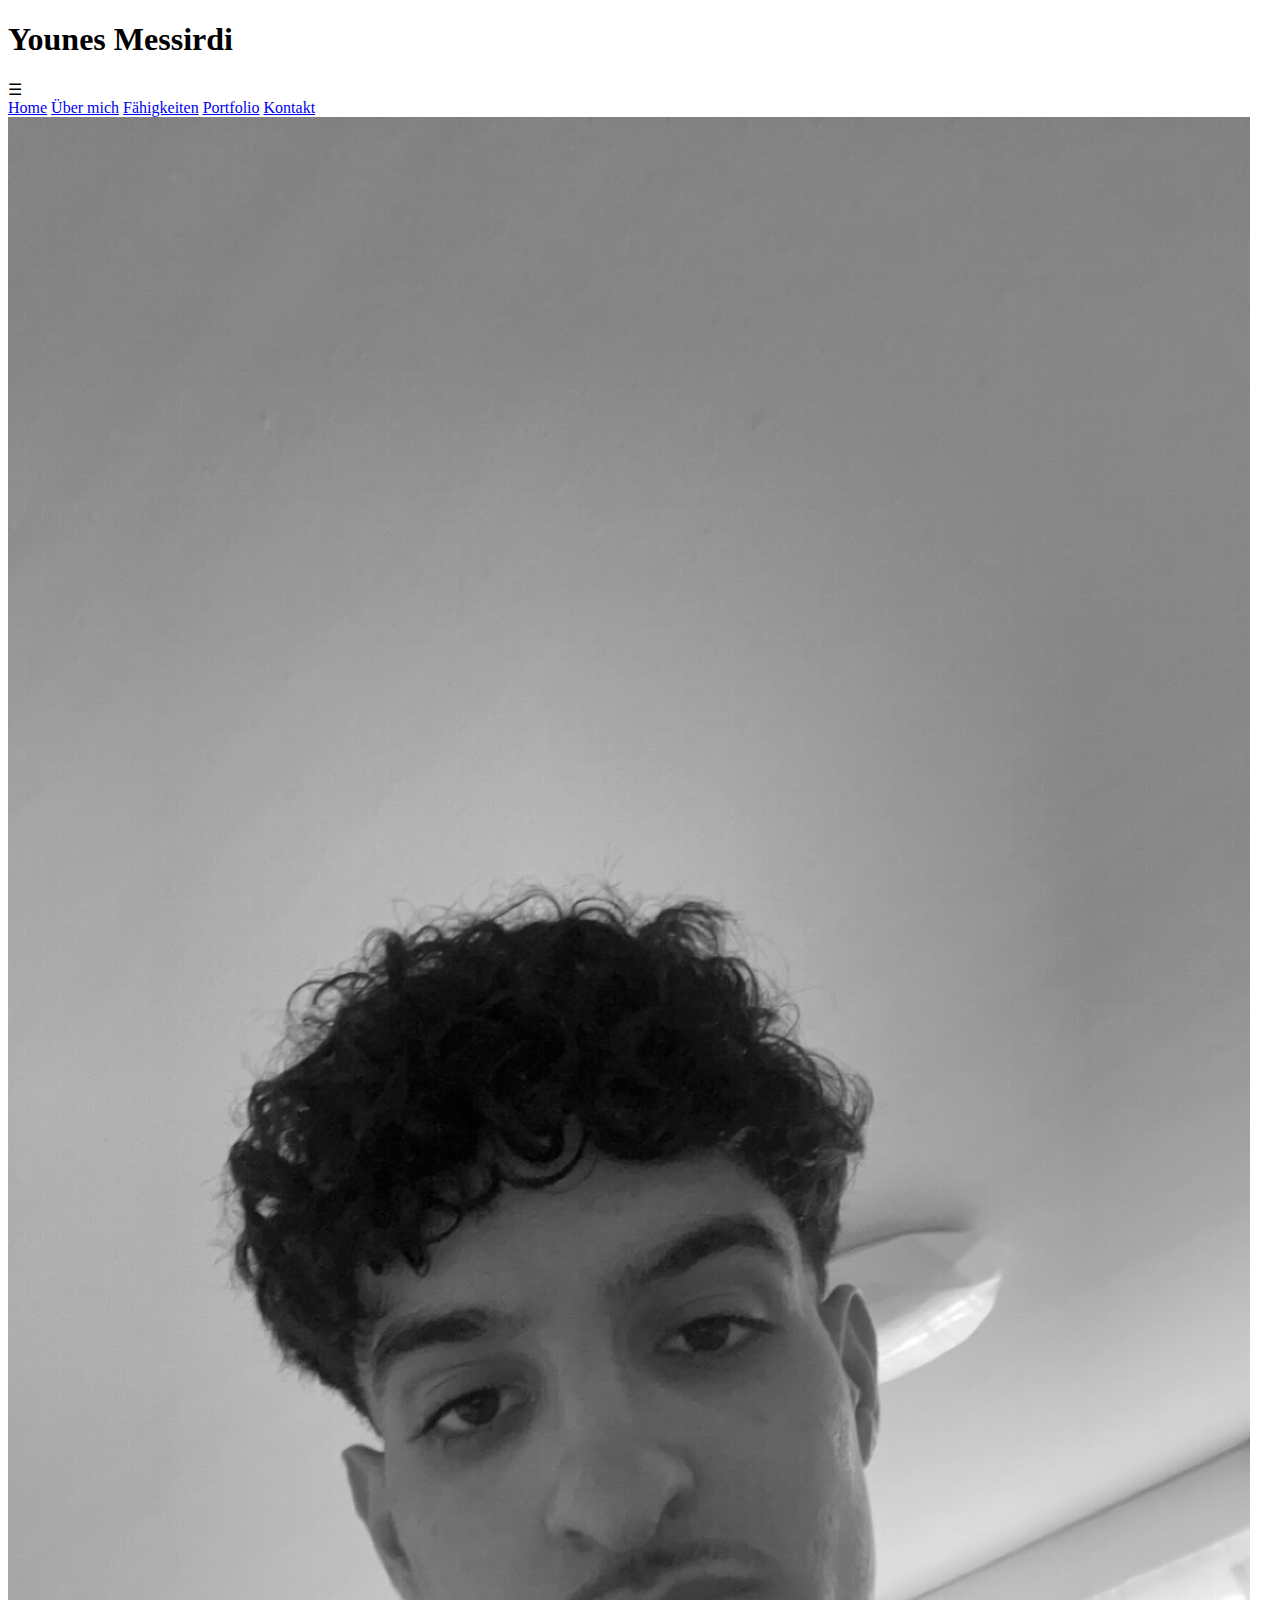
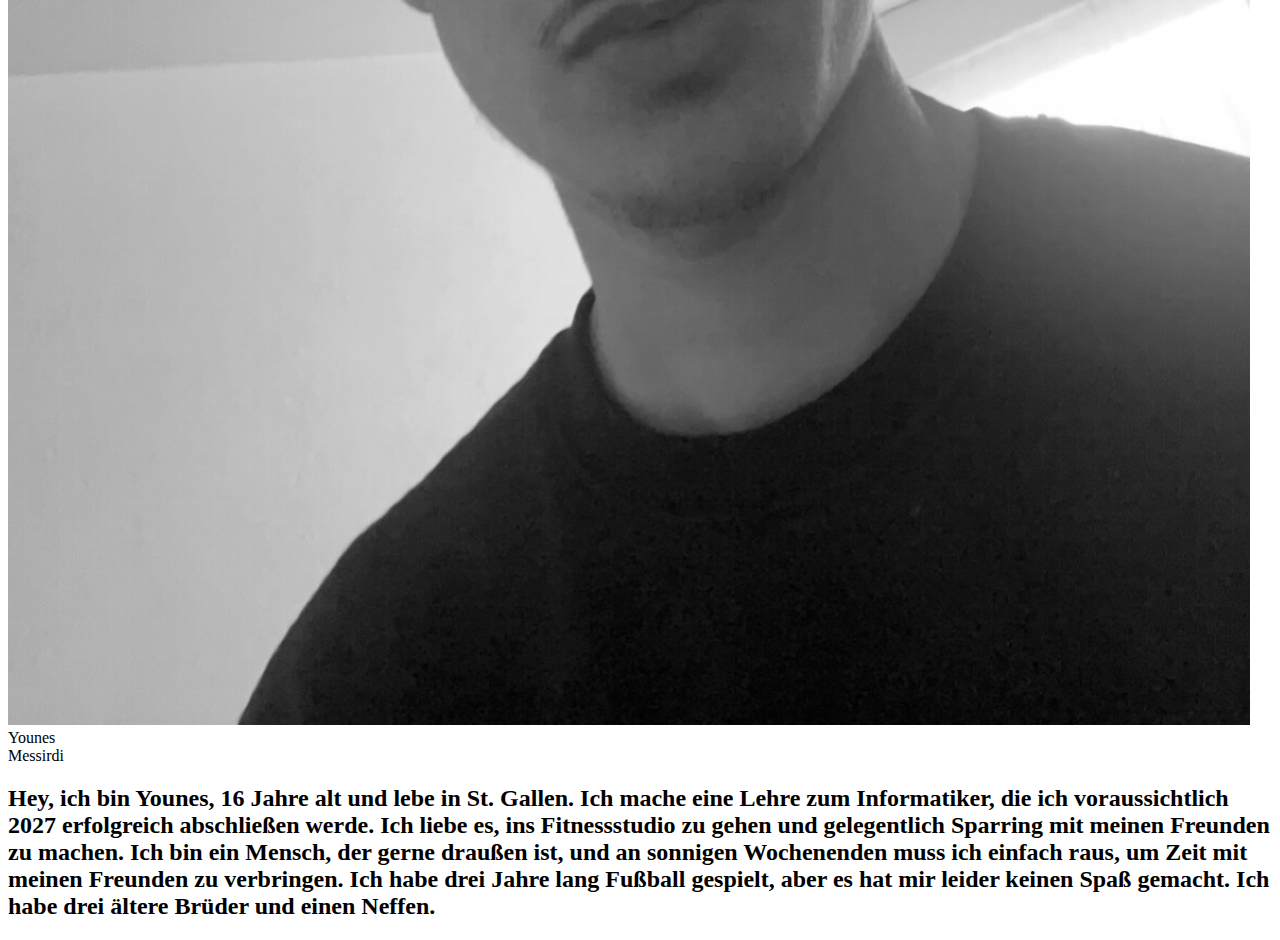
==== about.html @ 90b59433 "Initial commit" ====
<!DOCTYPE html>
<html lang="en">
<head>
    <meta charset="UTF-8">
    <meta name="viewport" content="width=device-width, initial-scale=1.0">
    <title>About</title>
    <link rel="stylesheet" href="style.css">
    <link rel="preconnect" href="https://fonts.googleapis.com">
    <link rel="preconnect" href="https://fonts.gstatic.com" crossorigin>
    <link href="https://fonts.googleapis.com/css2?family=ABeeZee:ital@0;1&display=swap" rel="stylesheet">
<body class="all">
    <div class="header">
        <h1 class="logo">Younes Messirdi</h1>
        <div class="burger-menu" id="burgerMenu">
            ☰
        </div>
        <div class="header-right" id="headerRight">
            <a  href="Index.html">Home</a>
            <a class="active" href="about.html">Über mich</a>
            <a href="skills.html">Fähigkeiten</a>
            <a href="Portofolio.html">Portfolio</a>
            <a href="contact.html">Kontakt</a>
        </div>
    </div>

    <div class="frame1">
        <img src="Bilder/PersonalWebsiteFoto.jpg" alt="">
        <div class="frame1titel">Younes<br> Messirdi</div>
        <div class="frame2">
            <h2>Hey, ich bin Younes, 16 Jahre alt und lebe in St. Gallen. 
                Ich mache eine Lehre zum Informatiker, die ich voraussichtlich 
                2027 erfolgreich abschließen werde. Ich liebe es, ins Fitnessstudio zu 
                gehen und gelegentlich Sparring mit meinen Freunden zu machen. Ich bin ein 
                Mensch, der gerne draußen ist, und an sonnigen Wochenenden muss ich 
                einfach raus, um Zeit mit meinen Freunden zu verbringen. Ich habe drei 
                Jahre lang Fußball gespielt, aber es hat mir leider keinen Spaß gemacht. 
                Ich habe drei ältere Brüder und einen Neffen.</h2>
        </div>
    </div>
    


    <script>
        document.getElementById('burgerMenu').addEventListener('click', function() {
            var headerRight = document.getElementById('headerRight');
            if (headerRight.style.display === 'block') {
                headerRight.style.display = 'none';
            } else {
                headerRight.style.display = 'block';
            }
        }); 
    </script>
</body>
</html>
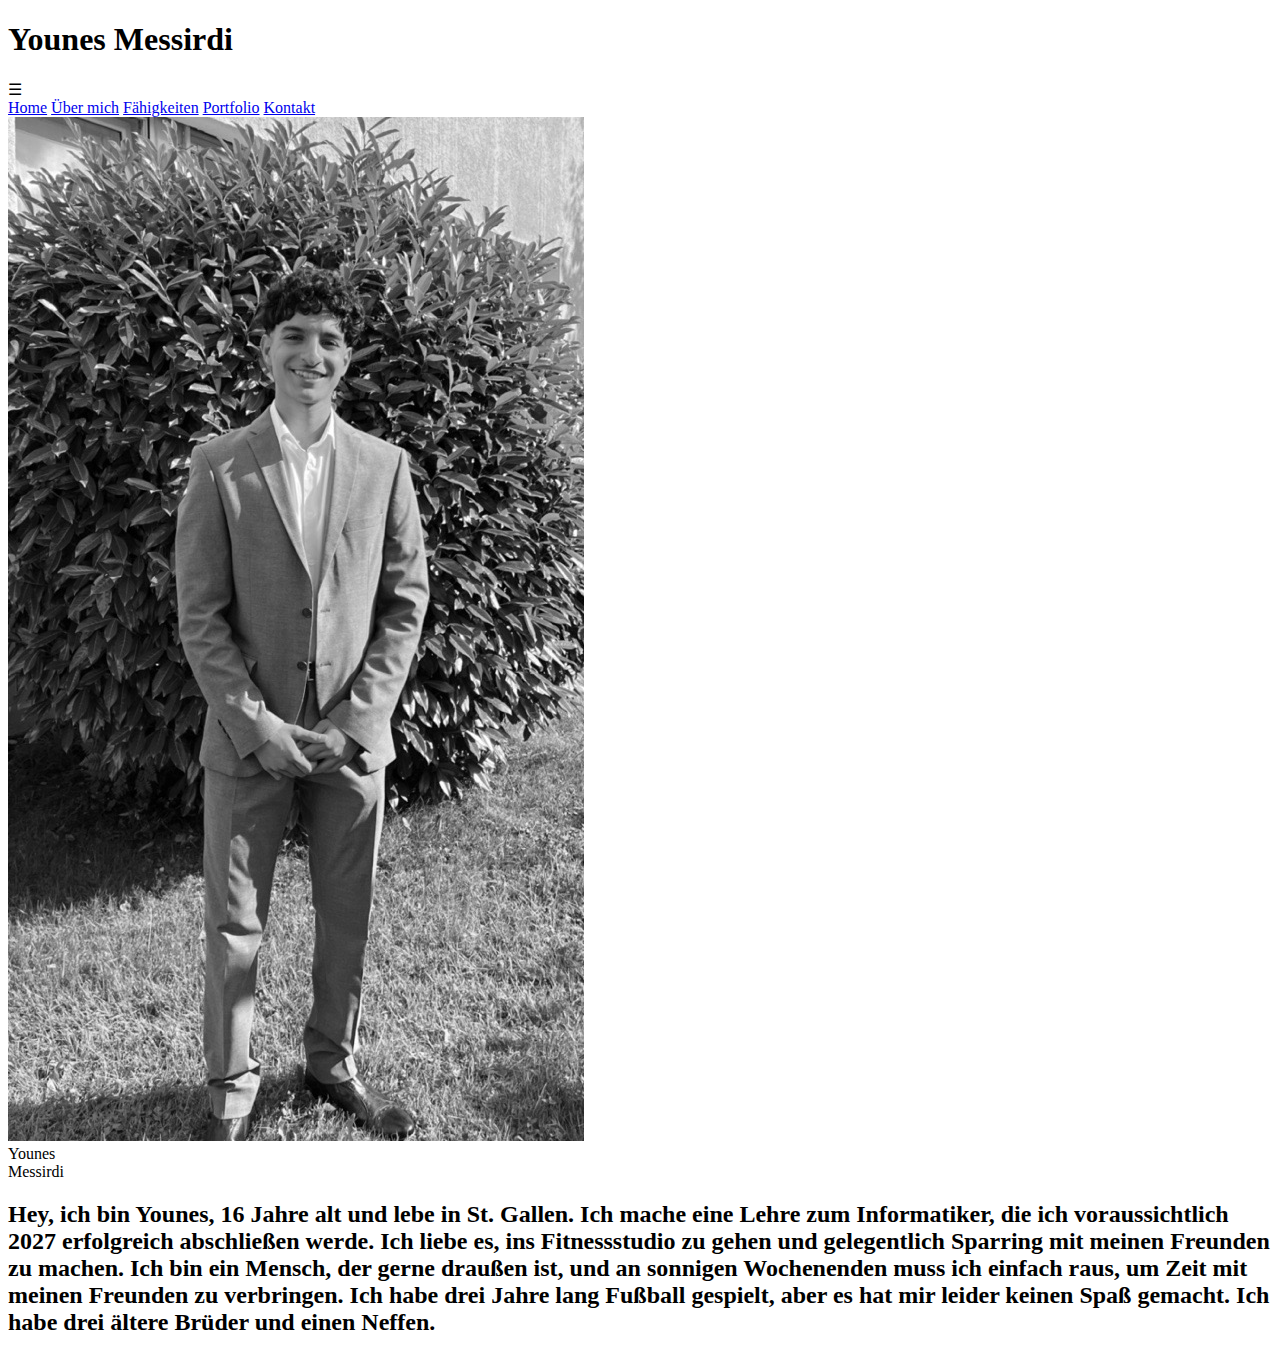
==== commit b52d605f: "update" ====
--- a/about.html
+++ b/about.html
@@ -24,7 +24,7 @@
     </div>
 
     <div class="frame1">
-        <img src="Bilder/PersonalWebsiteFoto.jpg" alt="">
+        <img src="Bilder/Personalwebsiteabout.jpg" alt="">
         <div class="frame1titel">Younes<br> Messirdi</div>
         <div class="frame2">
             <h2>Hey, ich bin Younes, 16 Jahre alt und lebe in St. Gallen. 
